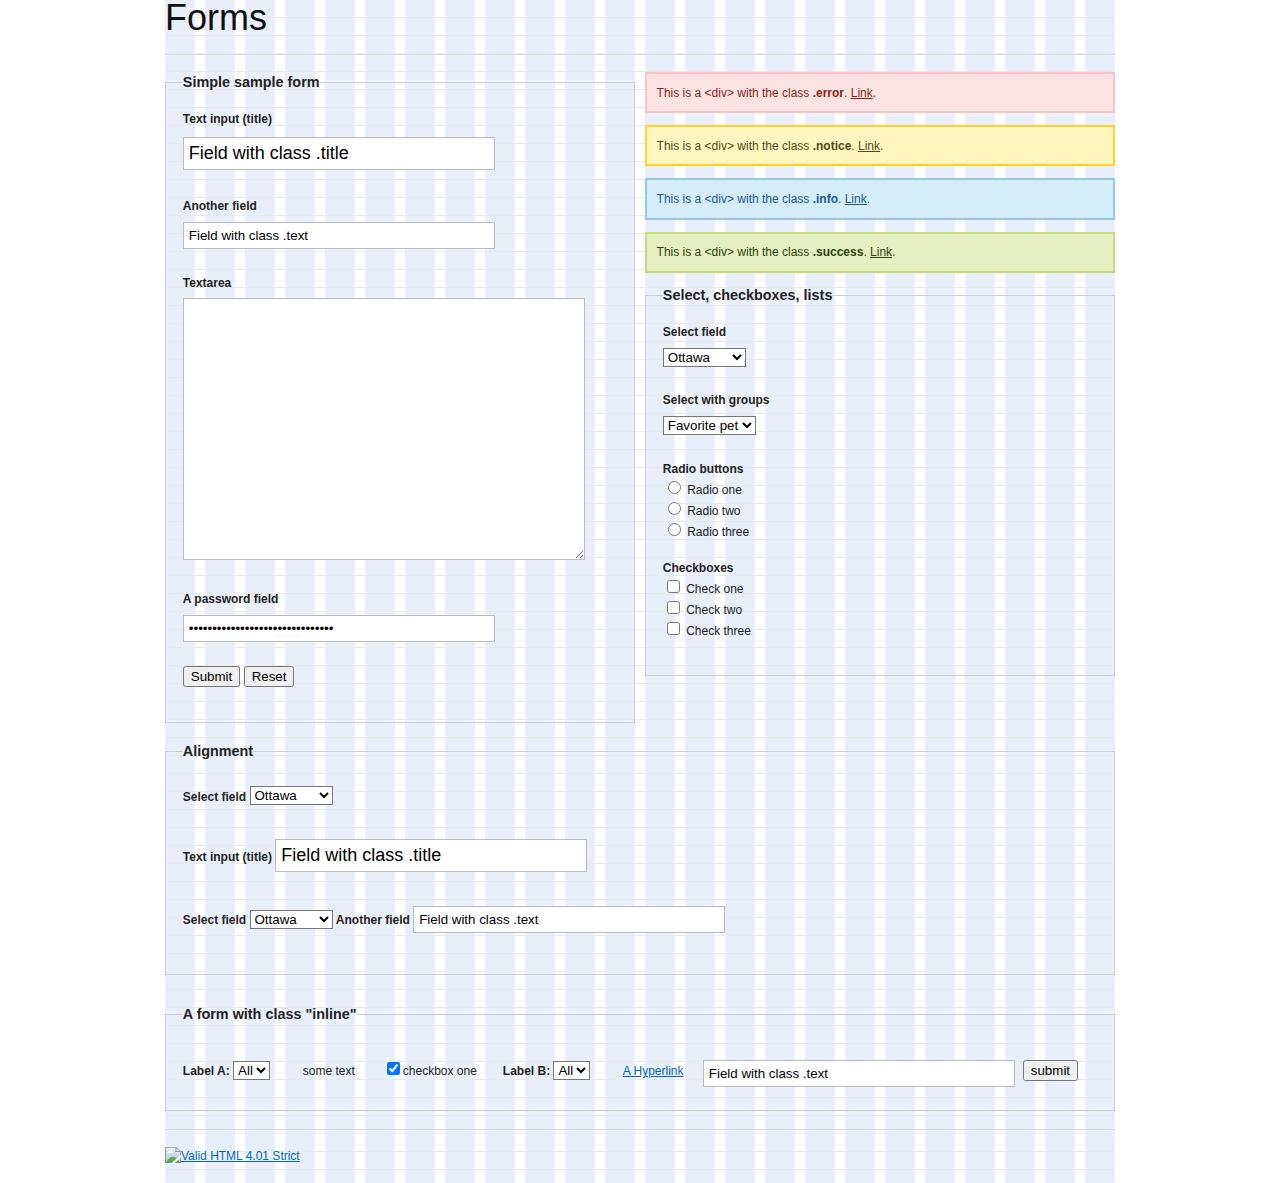
==== form.html @ bb265f8d "added css/index.html/form.html" ====
<!DOCTYPE html PUBLIC "-//W3C//DTD HTML 4.01//EN"
"http://www.w3.org/TR/html4/strict.dtd"> 
 
<html lang="en"> 
  <head> 
    <meta http-equiv="Content-Type" content="text/html; charset=utf-8"> 
    <title>Blueprint Forms Tests</title> 
 
    <!-- Framework CSS --> 
    <link rel="stylesheet" href="blueprint/screen.css" type="text/css" media="screen, projection"> 
    <link rel="stylesheet" href="blueprint/print.css" type="text/css" media="print"> 
    <!--[if lt IE 8]><link rel="stylesheet" href="blueprint/ie.css" type="text/css" media="screen, projection"><![endif]--> 
  </head> 
  <body> 
    <div class="container showgrid"> 
      <h1>Forms</h1> 
      <hr> 
 
      <div class="span-12"> 
 
        <form id="dummy" action="" method="post"> 
 
          <fieldset> 
            <legend>Simple sample form</legend> 
            <p> 
              <label for="dummy0">Text input (title)</label><br> 
              <input type="text" class="title" name="dummy0" id="dummy0" value="Field with class .title"> 
            </p> 
 
            <p> 
              <label for="dummy1">Another field</label><br> 
              <input type="text" class="text" id="dummy1" name="dummy1" value="Field with class .text"> 
            </p> 
 
            <p> 
              <label for="dummy2">Textarea</label><br> 
              <textarea name="dummy2" id="dummy2" rows="5" cols="20"></textarea> 
            </p> 
 
            <p> 
              <label for="dummy3">A password field</label><br> 
              <input type="password" class="text" id="dummy3" name="dummy3" value="Password field with class .text"> 
            </p> 
 
            <p> 
              <input type="submit" value="Submit"> 
              <input type="reset" value="Reset"> 
            </p> 
 
          </fieldset> 
        </form> 
 
      </div> 
      <div class="span-12 last"> 
 
        <div class="error"> 
          This is a &lt;div&gt; with the class <strong>.error</strong>. <a href="#">Link</a>.
        </div> 
        <div class="notice"> 
          This is a &lt;div&gt; with the class <strong>.notice</strong>. <a href="#">Link</a>.
        </div> 
        <div class="info"> 
          This is a &lt;div&gt; with the class <strong>.info</strong>. <a href="#">Link</a>.
        </div> 
        <div class="success"> 
          This is a &lt;div&gt; with the class <strong>.success</strong>. <a href="#">Link</a>.
        </div> 
 
        <fieldset> 
          <legend>Select, checkboxes, lists</legend> 
 
          <p> 
            <label for="dummy3">Select field</label><br> 
            <select id="dummy3" name="dummy3"> 
              <option value="1">Ottawa</option> 
              <option value="2">Calgary</option> 
              <option value="3">Moosejaw</option> 
            </select> 
          </p> 
 
          <p> 
            <label for="dummy4">Select with groups</label><br> 
            <select id="dummy4" name="dummy4"> 
              <option>Favorite pet</option> 
              <optgroup label="mammals"> 
                <option>dog</option> 
                <option>cat</option> 
                <option>rabbit</option> 
                <option>horse</option> 
              </optgroup> 
              <optgroup label="reptiles"> 
                <option>iguana</option> 
                <option>snake</option> 
              </optgroup> 
            </select> 
          </p> 
 
          <p><label>Radio buttons</label><br> 
            <input type="radio" name="example"> Radio one<br> 
            <input type="radio" name="example"> Radio two<br> 
            <input type="radio" name="example"> Radio three<br> 
          </p> 
 
          <p><label>Checkboxes</label><br> 
            <input type="checkbox"> Check one<br> 
            <input type="checkbox"> Check two<br> 
            <input type="checkbox"> Check three<br> 
          </p> 
 
        </fieldset> 
 
      </div> 
 
      <div class="span-24 last"> 
 
        <fieldset> 
          <legend>Alignment</legend> 
 
          <p> 
            <label for="dummy5">Select field</label> 
            <select id="dummy5" name="dummy5"> 
              <option value="1">Ottawa</option> 
              <option value="2">Calgary</option> 
              <option value="3">Moosejaw</option> 
            </select> 
          </p> 
 
          <p> 
            <label for="dummy6">Text input (title)</label> 
            <input type="text" class="title" name="dummy6" id="dummy6" value="Field with class .title"> 
          </p> 
 
          <p> 
            <label for="dummy7">Select field</label> 
            <select id="dummy7" name="dummy7"> 
              <option value="1">Ottawa</option> 
              <option value="2">Calgary</option> 
              <option value="3">Moosejaw</option> 
            </select> 
            <label for="dummy8">Another field</label> 
            <input type="text" class="text" id="dummy8" name="dummy8" value="Field with class .text"> 
          </p> 
 
        </fieldset> 
 
      </div> 
 
      <div class="span-24 last"> 
        <form action="" method="post" class="inline"> 
          <fieldset> 
            <legend>A form with class "inline"</legend> 
            <div class="span-3"> 
              <label for="a">Label A:</label> 
              <select id="a" name="a" > 
                <option value="0">All</option> 
              </select> 
            </div> 
            <div class="span-2"> 
              some text
            </div> 
            <div class="span-3"> 
              <input type="checkbox" id="o" name="o" value="true" checked="checked" class="checkbox">checkbox one
            </div> 
            <div class="span-3"> 
              <label for="b">Label B:</label> 
              <select id="b" name="b" > 
                <option value="0">All</option> 
              </select> 
            </div> 
            <div class="span-2"> 
              <a href="">A Hyperlink</a> 
            </div> 
            <div class="span-8"> 
              <input type="text" class="text" id="q" name="q" value="Field with class .text"> 
            </div> 
            <div class="span-2 last"> 
              <input type="submit" value="submit" class="button"> 
            </div> 
          </fieldset> 
 
        </form> 
 
      </div> 
 
      <hr> 
 
      <p> 
        <a href="http://validator.w3.org/check?uri=referer"> 
        <img src="valid.png" alt="Valid HTML 4.01 Strict" height="31" width="88" class="top"></a> 
      </p> 
 
    </div> 
  </body> 
</html>
---- blueprint/screen.css ----
/* -----------------------------------------------------------------------


 Blueprint CSS Framework 1.0.1
 http://blueprintcss.org

   * Copyright (c) 2007-Present. See LICENSE for more info.
   * See README for instructions on how to use Blueprint.
   * For credits and origins, see AUTHORS.
   * This is a compressed file. See the sources in the 'src' directory.

----------------------------------------------------------------------- */

/* reset.css */
html {margin:0;padding:0;border:0;}
body, div, span, object, iframe, h1, h2, h3, h4, h5, h6, p, blockquote, pre, a, abbr, acronym, address, code, del, dfn, em, img, q, dl, dt, dd, ol, ul, li, fieldset, form, label, legend, table, caption, tbody, tfoot, thead, tr, th, td, article, aside, dialog, figure, footer, header, hgroup, nav, section {margin:0;padding:0;border:0;font-size:100%;font:inherit;vertical-align:baseline;}
article, aside, details, figcaption, figure, dialog, footer, header, hgroup, menu, nav, section {display:block;}
body {line-height:1.5;background:white;}
table {border-collapse:separate;border-spacing:0;}
caption, th, td {text-align:left;font-weight:normal;float:none !important;}
table, th, td {vertical-align:middle;}
blockquote:before, blockquote:after, q:before, q:after {content:'';}
blockquote, q {quotes:"" "";}
a img {border:none;}
:focus {outline:0;}

/* typography.css */
html {font-size:100.01%;}
body {font-size:75%;color:#222;background:#fff;font-family:"Helvetica Neue", Arial, Helvetica, sans-serif;}
h1, h2, h3, h4, h5, h6 {font-weight:normal;color:#111;}
h1 {font-size:3em;line-height:1;margin-bottom:0.5em;}
h2 {font-size:2em;margin-bottom:0.75em;}
h3 {font-size:1.5em;line-height:1;margin-bottom:1em;}
h4 {font-size:1.2em;line-height:1.25;margin-bottom:1.25em;}
h5 {font-size:1em;font-weight:bold;margin-bottom:1.5em;}
h6 {font-size:1em;font-weight:bold;}
h1 img, h2 img, h3 img, h4 img, h5 img, h6 img {margin:0;}
p {margin:0 0 1.5em;}
.left {float:left !important;}
p .left {margin:1.5em 1.5em 1.5em 0;padding:0;}
.right {float:right !important;}
p .right {margin:1.5em 0 1.5em 1.5em;padding:0;}
a:focus, a:hover {color:#09f;}
a {color:#06c;text-decoration:underline;}
blockquote {margin:1.5em;color:#666;font-style:italic;}
strong, dfn {font-weight:bold;}
em, dfn {font-style:italic;}
sup, sub {line-height:0;}
abbr, acronym {border-bottom:1px dotted #666;}
address {margin:0 0 1.5em;font-style:italic;}
del {color:#666;}
pre {margin:1.5em 0;white-space:pre;}
pre, code, tt {font:1em 'andale mono', 'lucida console', monospace;line-height:1.5;}
li ul, li ol {margin:0;}
ul, ol {margin:0 1.5em 1.5em 0;padding-left:1.5em;}
ul {list-style-type:disc;}
ol {list-style-type:decimal;}
dl {margin:0 0 1.5em 0;}
dl dt {font-weight:bold;}
dd {margin-left:1.5em;}
table {margin-bottom:1.4em;width:100%;}
th {font-weight:bold;}
thead th {background:#c3d9ff;}
th, td, caption {padding:4px 10px 4px 5px;}
tbody tr:nth-child(even) td, tbody tr.even td {background:#e5ecf9;}
tfoot {font-style:italic;}
caption {background:#eee;}
.small {font-size:.8em;margin-bottom:1.875em;line-height:1.875em;}
.large {font-size:1.2em;line-height:2.5em;margin-bottom:1.25em;}
.hide {display:none;}
.quiet {color:#666;}
.loud {color:#000;}
.highlight {background:#ff0;}
.added {background:#060;color:#fff;}
.removed {background:#900;color:#fff;}
.first {margin-left:0;padding-left:0;}
.last {margin-right:0;padding-right:0;}
.top {margin-top:0;padding-top:0;}
.bottom {margin-bottom:0;padding-bottom:0;}

/* forms.css */
label {font-weight:bold;}
fieldset {padding:0 1.4em 1.4em 1.4em;margin:0 0 1.5em 0;border:1px solid #ccc;}
legend {font-weight:bold;font-size:1.2em;margin-top:-0.2em;margin-bottom:1em;}
fieldset, #IE8#HACK {padding-top:1.4em;}
legend, #IE8#HACK {margin-top:0;margin-bottom:0;}
input[type=text], input[type=password], input[type=url], input[type=email], input.text, input.title, textarea {background-color:#fff;border:1px solid #bbb;color:#000;}
input[type=text]:focus, input[type=password]:focus, input[type=url]:focus, input[type=email]:focus, input.text:focus, input.title:focus, textarea:focus {border-color:#666;}
select {background-color:#fff;border-width:1px;border-style:solid;}
input[type=text], input[type=password], input[type=url], input[type=email], input.text, input.title, textarea, select {margin:0.5em 0;}
input.text, input.title {width:300px;padding:5px;}
input.title {font-size:1.5em;}
textarea {width:390px;height:250px;padding:5px;}
form.inline {line-height:3;}
form.inline p {margin-bottom:0;}
.error, .alert, .notice, .success, .info {padding:0.8em;margin-bottom:1em;border:2px solid #ddd;}
.error, .alert {background:#fbe3e4;color:#8a1f11;border-color:#fbc2c4;}
.notice {background:#fff6bf;color:#514721;border-color:#ffd324;}
.success {background:#e6efc2;color:#264409;border-color:#c6d880;}
.info {background:#d5edf8;color:#205791;border-color:#92cae4;}
.error a, .alert a {color:#8a1f11;}
.notice a {color:#514721;}
.success a {color:#264409;}
.info a {color:#205791;}

/* grid.css */
.container {width:950px;margin:0 auto;}
.showgrid {background:url(src/grid.png);}
.column, .span-1, .span-2, .span-3, .span-4, .span-5, .span-6, .span-7, .span-8, .span-9, .span-10, .span-11, .span-12, .span-13, .span-14, .span-15, .span-16, .span-17, .span-18, .span-19, .span-20, .span-21, .span-22, .span-23, .span-24 {float:left;margin-right:10px;}
.last {margin-right:0;}
.span-1 {width:30px;}
.span-2 {width:70px;}
.span-3 {width:110px;}
.span-4 {width:150px;}
.span-5 {width:190px;}
.span-6 {width:230px;}
.span-7 {width:270px;}
.span-8 {width:310px;}
.span-9 {width:350px;}
.span-10 {width:390px;}
.span-11 {width:430px;}
.span-12 {width:470px;}
.span-13 {width:510px;}
.span-14 {width:550px;}
.span-15 {width:590px;}
.span-16 {width:630px;}
.span-17 {width:670px;}
.span-18 {width:710px;}
.span-19 {width:750px;}
.span-20 {width:790px;}
.span-21 {width:830px;}
.span-22 {width:870px;}
.span-23 {width:910px;}
.span-24 {width:950px;margin-right:0;}
input.span-1, textarea.span-1, input.span-2, textarea.span-2, input.span-3, textarea.span-3, input.span-4, textarea.span-4, input.span-5, textarea.span-5, input.span-6, textarea.span-6, input.span-7, textarea.span-7, input.span-8, textarea.span-8, input.span-9, textarea.span-9, input.span-10, textarea.span-10, input.span-11, textarea.span-11, input.span-12, textarea.span-12, input.span-13, textarea.span-13, input.span-14, textarea.span-14, input.span-15, textarea.span-15, input.span-16, textarea.span-16, input.span-17, textarea.span-17, input.span-18, textarea.span-18, input.span-19, textarea.span-19, input.span-20, textarea.span-20, input.span-21, textarea.span-21, input.span-22, textarea.span-22, input.span-23, textarea.span-23, input.span-24, textarea.span-24 {border-left-width:1px;border-right-width:1px;padding-left:5px;padding-right:5px;}
input.span-1, textarea.span-1 {width:18px;}
input.span-2, textarea.span-2 {width:58px;}
input.span-3, textarea.span-3 {width:98px;}
input.span-4, textarea.span-4 {width:138px;}
input.span-5, textarea.span-5 {width:178px;}
input.span-6, textarea.span-6 {width:218px;}
input.span-7, textarea.span-7 {width:258px;}
input.span-8, textarea.span-8 {width:298px;}
input.span-9, textarea.span-9 {width:338px;}
input.span-10, textarea.span-10 {width:378px;}
input.span-11, textarea.span-11 {width:418px;}
input.span-12, textarea.span-12 {width:458px;}
input.span-13, textarea.span-13 {width:498px;}
input.span-14, textarea.span-14 {width:538px;}
input.span-15, textarea.span-15 {width:578px;}
input.span-16, textarea.span-16 {width:618px;}
input.span-17, textarea.span-17 {width:658px;}
input.span-18, textarea.span-18 {width:698px;}
input.span-19, textarea.span-19 {width:738px;}
input.span-20, textarea.span-20 {width:778px;}
input.span-21, textarea.span-21 {width:818px;}
input.span-22, textarea.span-22 {width:858px;}
input.span-23, textarea.span-23 {width:898px;}
input.span-24, textarea.span-24 {width:938px;}
.append-1 {padding-right:40px;}
.append-2 {padding-right:80px;}
.append-3 {padding-right:120px;}
.append-4 {padding-right:160px;}
.append-5 {padding-right:200px;}
.append-6 {padding-right:240px;}
.append-7 {padding-right:280px;}
.append-8 {padding-right:320px;}
.append-9 {padding-right:360px;}
.append-10 {padding-right:400px;}
.append-11 {padding-right:440px;}
.append-12 {padding-right:480px;}
.append-13 {padding-right:520px;}
.append-14 {padding-right:560px;}
.append-15 {padding-right:600px;}
.append-16 {padding-right:640px;}
.append-17 {padding-right:680px;}
.append-18 {padding-right:720px;}
.append-19 {padding-right:760px;}
.append-20 {padding-right:800px;}
.append-21 {padding-right:840px;}
.append-22 {padding-right:880px;}
.append-23 {padding-right:920px;}
.prepend-1 {padding-left:40px;}
.prepend-2 {padding-left:80px;}
.prepend-3 {padding-left:120px;}
.prepend-4 {padding-left:160px;}
.prepend-5 {padding-left:200px;}
.prepend-6 {padding-left:240px;}
.prepend-7 {padding-left:280px;}
.prepend-8 {padding-left:320px;}
.prepend-9 {padding-left:360px;}
.prepend-10 {padding-left:400px;}
.prepend-11 {padding-left:440px;}
.prepend-12 {padding-left:480px;}
.prepend-13 {padding-left:520px;}
.prepend-14 {padding-left:560px;}
.prepend-15 {padding-left:600px;}
.prepend-16 {padding-left:640px;}
.prepend-17 {padding-left:680px;}
.prepend-18 {padding-left:720px;}
.prepend-19 {padding-left:760px;}
.prepend-20 {padding-left:800px;}
.prepend-21 {padding-left:840px;}
.prepend-22 {padding-left:880px;}
.prepend-23 {padding-left:920px;}
.border {padding-right:4px;margin-right:5px;border-right:1px solid #ddd;}
.colborder {padding-right:24px;margin-right:25px;border-right:1px solid #ddd;}
.pull-1 {margin-left:-40px;}
.pull-2 {margin-left:-80px;}
.pull-3 {margin-left:-120px;}
.pull-4 {margin-left:-160px;}
.pull-5 {margin-left:-200px;}
.pull-6 {margin-left:-240px;}
.pull-7 {margin-left:-280px;}
.pull-8 {margin-left:-320px;}
.pull-9 {margin-left:-360px;}
.pull-10 {margin-left:-400px;}
.pull-11 {margin-left:-440px;}
.pull-12 {margin-left:-480px;}
.pull-13 {margin-left:-520px;}
.pull-14 {margin-left:-560px;}
.pull-15 {margin-left:-600px;}
.pull-16 {margin-left:-640px;}
.pull-17 {margin-left:-680px;}
.pull-18 {margin-left:-720px;}
.pull-19 {margin-left:-760px;}
.pull-20 {margin-left:-800px;}
.pull-21 {margin-left:-840px;}
.pull-22 {margin-left:-880px;}
.pull-23 {margin-left:-920px;}
.pull-24 {margin-left:-960px;}
.pull-1, .pull-2, .pull-3, .pull-4, .pull-5, .pull-6, .pull-7, .pull-8, .pull-9, .pull-10, .pull-11, .pull-12, .pull-13, .pull-14, .pull-15, .pull-16, .pull-17, .pull-18, .pull-19, .pull-20, .pull-21, .pull-22, .pull-23, .pull-24 {float:left;position:relative;}
.push-1 {margin:0 -40px 1.5em 40px;}
.push-2 {margin:0 -80px 1.5em 80px;}
.push-3 {margin:0 -120px 1.5em 120px;}
.push-4 {margin:0 -160px 1.5em 160px;}
.push-5 {margin:0 -200px 1.5em 200px;}
.push-6 {margin:0 -240px 1.5em 240px;}
.push-7 {margin:0 -280px 1.5em 280px;}
.push-8 {margin:0 -320px 1.5em 320px;}
.push-9 {margin:0 -360px 1.5em 360px;}
.push-10 {margin:0 -400px 1.5em 400px;}
.push-11 {margin:0 -440px 1.5em 440px;}
.push-12 {margin:0 -480px 1.5em 480px;}
.push-13 {margin:0 -520px 1.5em 520px;}
.push-14 {margin:0 -560px 1.5em 560px;}
.push-15 {margin:0 -600px 1.5em 600px;}
.push-16 {margin:0 -640px 1.5em 640px;}
.push-17 {margin:0 -680px 1.5em 680px;}
.push-18 {margin:0 -720px 1.5em 720px;}
.push-19 {margin:0 -760px 1.5em 760px;}
.push-20 {margin:0 -800px 1.5em 800px;}
.push-21 {margin:0 -840px 1.5em 840px;}
.push-22 {margin:0 -880px 1.5em 880px;}
.push-23 {margin:0 -920px 1.5em 920px;}
.push-24 {margin:0 -960px 1.5em 960px;}
.push-1, .push-2, .push-3, .push-4, .push-5, .push-6, .push-7, .push-8, .push-9, .push-10, .push-11, .push-12, .push-13, .push-14, .push-15, .push-16, .push-17, .push-18, .push-19, .push-20, .push-21, .push-22, .push-23, .push-24 {float:left;position:relative;}
div.prepend-top, .prepend-top {margin-top:1.5em;}
div.append-bottom, .append-bottom {margin-bottom:1.5em;}
.box {padding:1.5em;margin-bottom:1.5em;background:#e5eCf9;}
hr {background:#ddd;color:#ddd;clear:both;float:none;width:100%;height:1px;margin:0 0 17px;border:none;}
hr.space {background:#fff;color:#fff;visibility:hidden;}
.clearfix:after, .container:after {content:"\0020";display:block;height:0;clear:both;visibility:hidden;overflow:hidden;}
.clearfix, .container {display:block;}
.clear {clear:both;}
---- blueprint/print.css ----
/* -----------------------------------------------------------------------


 Blueprint CSS Framework 1.0.1
 http://blueprintcss.org

   * Copyright (c) 2007-Present. See LICENSE for more info.
   * See README for instructions on how to use Blueprint.
   * For credits and origins, see AUTHORS.
   * This is a compressed file. See the sources in the 'src' directory.

----------------------------------------------------------------------- */

/* print.css */
body {line-height:1.5;font-family:"Helvetica Neue", Arial, Helvetica, sans-serif;color:#000;background:none;font-size:10pt;}
.container {background:none;}
hr {background:#ccc;color:#ccc;width:100%;height:2px;margin:2em 0;padding:0;border:none;}
hr.space {background:#fff;color:#fff;visibility:hidden;}
h1, h2, h3, h4, h5, h6 {font-family:"Helvetica Neue", Arial, "Lucida Grande", sans-serif;}
code {font:.9em "Courier New", Monaco, Courier, monospace;}
a img {border:none;}
p img.top {margin-top:0;}
blockquote {margin:1.5em;padding:1em;font-style:italic;font-size:.9em;}
.small {font-size:.9em;}
.large {font-size:1.1em;}
.quiet {color:#999;}
.hide {display:none;}
a:link, a:visited {background:transparent;font-weight:700;text-decoration:underline;}
a:link:after, a:visited:after {content:" (" attr(href) ")";font-size:90%;}
---- blueprint/ie.css ----
/* -----------------------------------------------------------------------


 Blueprint CSS Framework 1.0.1
 http://blueprintcss.org

   * Copyright (c) 2007-Present. See LICENSE for more info.
   * See README for instructions on how to use Blueprint.
   * For credits and origins, see AUTHORS.
   * This is a compressed file. See the sources in the 'src' directory.

----------------------------------------------------------------------- */

/* ie.css */
body {text-align:center;}
.container {text-align:left;}
* html .column, * html .span-1, * html .span-2, * html .span-3, * html .span-4, * html .span-5, * html .span-6, * html .span-7, * html .span-8, * html .span-9, * html .span-10, * html .span-11, * html .span-12, * html .span-13, * html .span-14, * html .span-15, * html .span-16, * html .span-17, * html .span-18, * html .span-19, * html .span-20, * html .span-21, * html .span-22, * html .span-23, * html .span-24 {display:inline;overflow-x:hidden;}
* html legend {margin:0px -8px 16px 0;padding:0;}
sup {vertical-align:text-top;}
sub {vertical-align:text-bottom;}
html>body p code {*white-space:normal;}
hr {margin:-8px auto 11px;}
img {-ms-interpolation-mode:bicubic;}
.clearfix, .container {display:inline-block;}
* html .clearfix, * html .container {height:1%;}
fieldset {padding-top:0;}
legend {margin-top:-0.2em;margin-bottom:1em;margin-left:-0.5em;}
textarea {overflow:auto;}
label {vertical-align:middle;position:relative;top:-0.25em;}
input.text, input.title, textarea {background-color:#fff;border:1px solid #bbb;}
input.text:focus, input.title:focus {border-color:#666;}
input.text, input.title, textarea, select {margin:0.5em 0;}
input.checkbox, input.radio {position:relative;top:.25em;}
form.inline div, form.inline p {vertical-align:middle;}
form.inline input.checkbox, form.inline input.radio, form.inline input.button, form.inline button {margin:0.5em 0;}
button, input.button {position:relative;top:0.25em;}
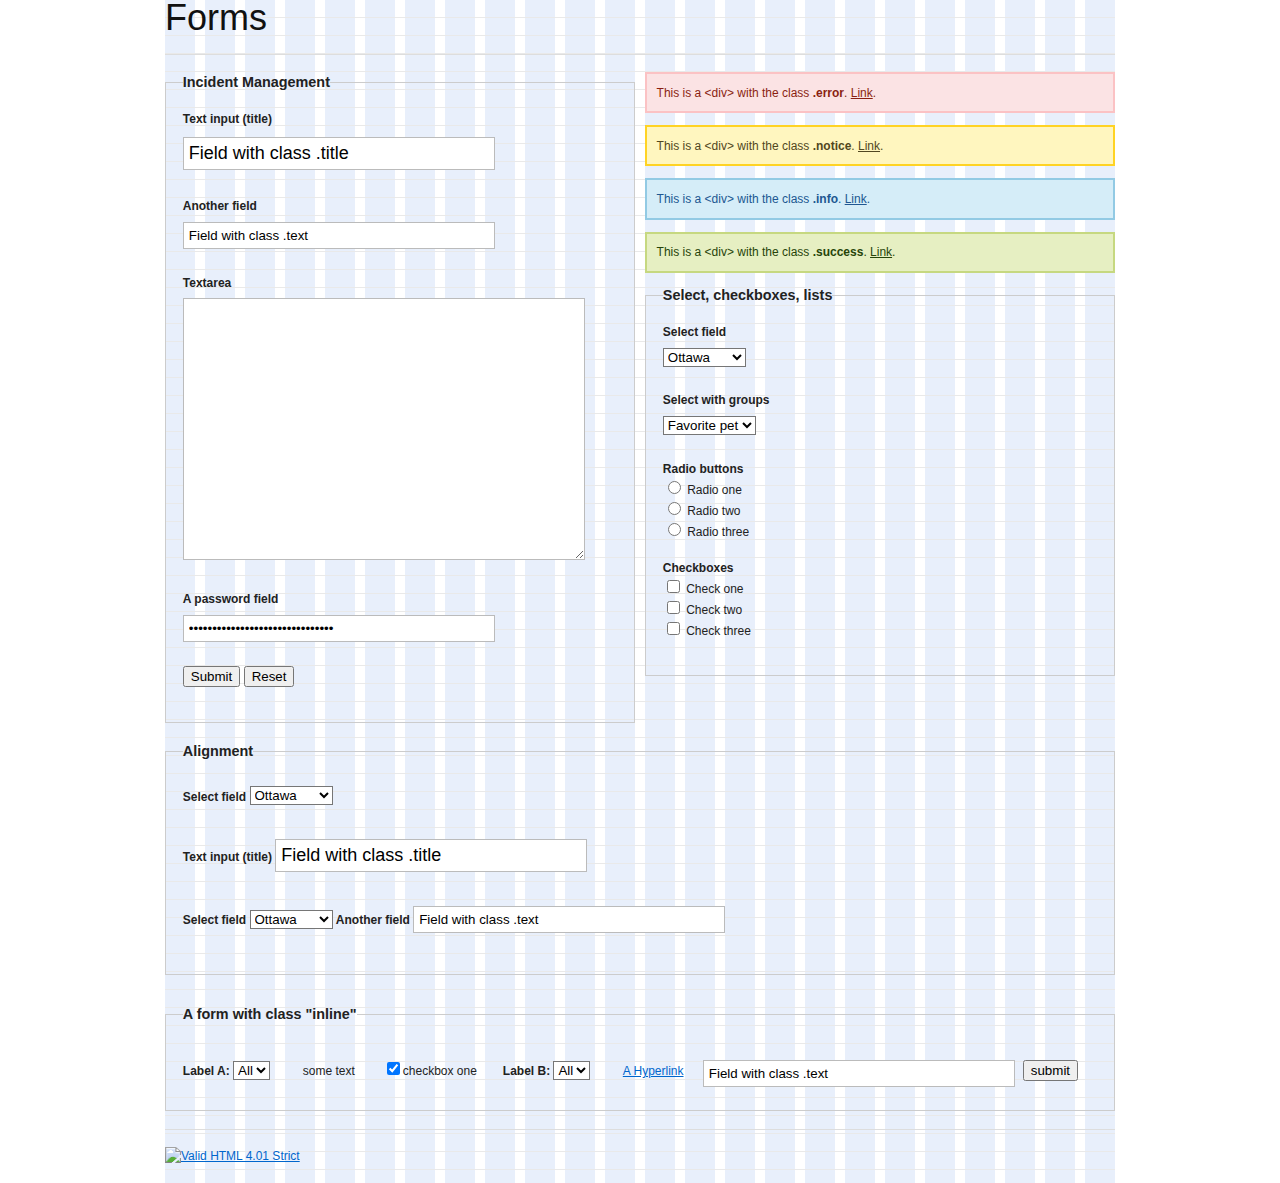
==== commit 1b6db5d9: "asdf" ====
--- a/form.html
+++ b/form.html
@@ -1,11 +1,9 @@
-
-<!DOCTYPE html PUBLIC "-//W3C//DTD HTML 4.01//EN"
-"http://www.w3.org/TR/html4/strict.dtd"> 
+<!DOCTYPE html>
  
 <html lang="en"> 
   <head> 
     <meta http-equiv="Content-Type" content="text/html; charset=utf-8"> 
-    <title>Blueprint Forms Tests</title> 
+    <title>IMG Forms</title> 
  
     <!-- Framework CSS --> 
     <link rel="stylesheet" href="blueprint/screen.css" type="text/css" media="screen, projection"> 
@@ -22,7 +20,7 @@
         <form id="dummy" action="" method="post"> 
  
           <fieldset> 
-            <legend>Simple sample form</legend> 
+            <legend>Incident Management</legend> 
             <p> 
               <label for="dummy0">Text input (title)</label><br> 
               <input type="text" class="title" name="dummy0" id="dummy0" value="Field with class .title"> 
@@ -192,4 +190,4 @@
  
     </div> 
   </body> 
-</html> +</html> 
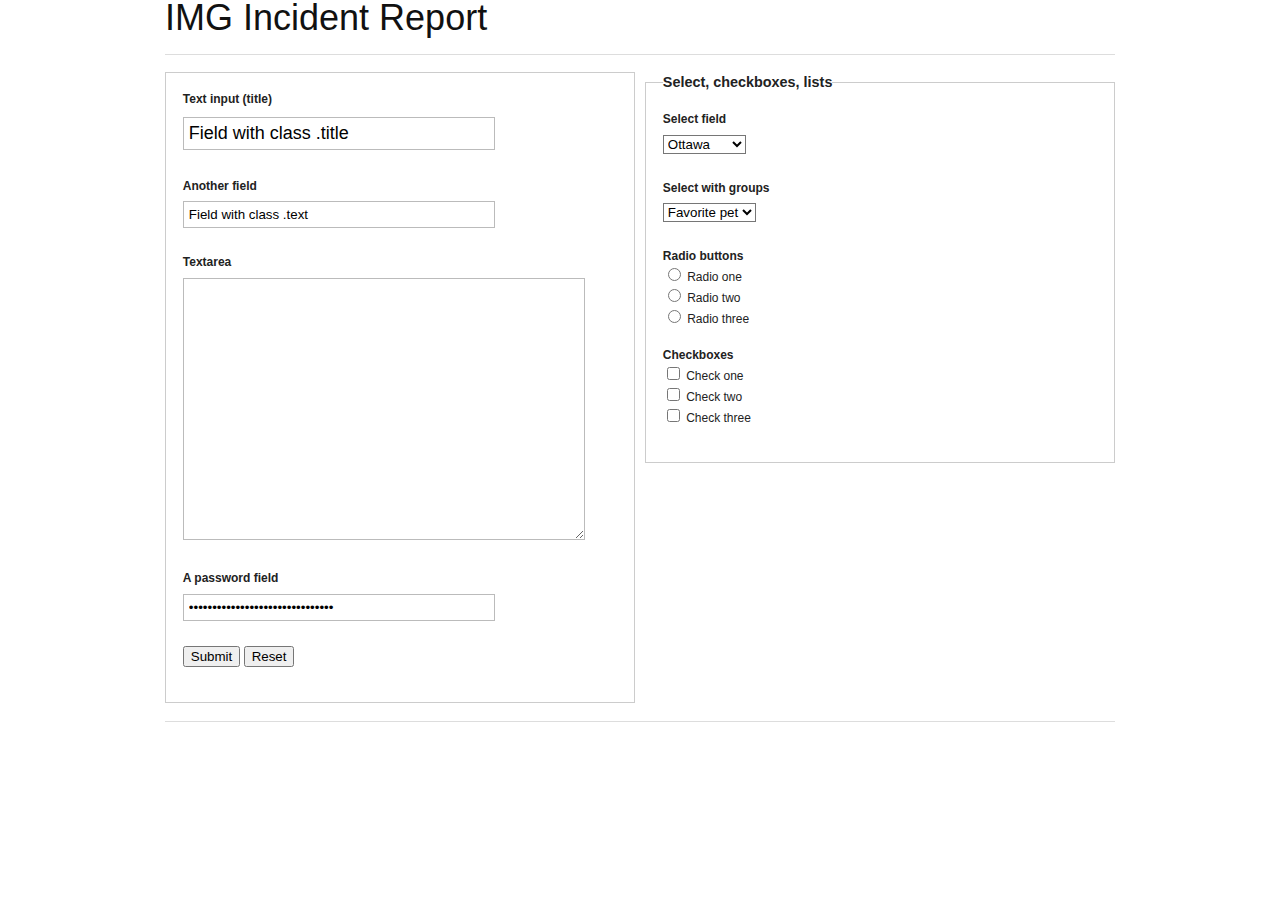
==== commit 2d13eba3: "asdf" ====
--- a/form.html
+++ b/form.html
@@ -8,11 +8,12 @@
     <!-- Framework CSS --> 
     <link rel="stylesheet" href="blueprint/screen.css" type="text/css" media="screen, projection"> 
     <link rel="stylesheet" href="blueprint/print.css" type="text/css" media="print"> 
+    <link rel="stylesheet" href="blueprint/plugins/fancy-type/screen.css" type="text/css" media="print"> 
     <!--[if lt IE 8]><link rel="stylesheet" href="blueprint/ie.css" type="text/css" media="screen, projection"><![endif]--> 
   </head> 
   <body> 
-    <div class="container showgrid"> 
-      <h1>Forms</h1> 
+    <div class="container"> 
+      <h1>IMG Incident Report</h1> 
       <hr> 
  
       <div class="span-12"> 
@@ -20,7 +21,7 @@
         <form id="dummy" action="" method="post"> 
  
           <fieldset> 
-            <legend>Incident Management</legend> 
+            <legend></legend> 
             <p> 
               <label for="dummy0">Text input (title)</label><br> 
               <input type="text" class="title" name="dummy0" id="dummy0" value="Field with class .title"> 
@@ -51,7 +52,7 @@
  
       </div> 
       <div class="span-12 last"> 
- 
+<!-- 
         <div class="error"> 
           This is a &lt;div&gt; with the class <strong>.error</strong>. <a href="#">Link</a>.
         </div> 
@@ -64,7 +65,7 @@
         <div class="success"> 
           This is a &lt;div&gt; with the class <strong>.success</strong>. <a href="#">Link</a>.
         </div> 
- 
+--> 
         <fieldset> 
           <legend>Select, checkboxes, lists</legend> 
  
@@ -109,7 +110,8 @@
         </fieldset> 
  
       </div> 
- 
+
+<!--
       <div class="span-24 last"> 
  
         <fieldset> 
@@ -143,7 +145,8 @@
         </fieldset> 
  
       </div> 
- 
+-->
+<!-- 
       <div class="span-24 last"> 
         <form action="" method="post" class="inline"> 
           <fieldset> 
@@ -180,13 +183,8 @@
         </form> 
  
       </div> 
- 
+--> 
       <hr> 
- 
-      <p> 
-        <a href="http://validator.w3.org/check?uri=referer"> 
-        <img src="valid.png" alt="Valid HTML 4.01 Strict" height="31" width="88" class="top"></a> 
-      </p> 
  
     </div> 
   </body> 
--- a/blueprint/plugins/fancy-type/screen.css
+++ b/blueprint/plugins/fancy-type/screen.css
@@ -0,0 +1,71 @@
+/* --------------------------------------------------------------
+
+   fancy-type.css
+   * Lots of pretty advanced classes for manipulating text.
+
+   See the Readme file in this folder for additional instructions.
+
+-------------------------------------------------------------- */
+
+/* Indentation instead of line shifts for sibling paragraphs. */
+   p + p { text-indent:2em; margin-top:-1.5em; }
+   form p + p  { text-indent: 0; } /* Don't want this in forms. */
+
+
+/* For great looking type, use this code instead of asdf:
+   <span class="alt">asdf</span>
+   Best used on prepositions and ampersands. */
+
+.alt {
+  color: #666;
+  font-family: "Warnock Pro", "Goudy Old Style","Palatino","Book Antiqua", Georgia, serif;
+  font-style: italic;
+  font-weight: normal;
+}
+
+
+/* For great looking quote marks in titles, replace "asdf" with:
+   <span class="dquo">&#8220;</span>asdf&#8221;
+   (That is, when the title starts with a quote mark).
+   (You may have to change this value depending on your font size). */
+
+.dquo { margin-left: -.5em; }
+
+
+/* Reduced size type with incremental leading
+   (http://www.markboulton.co.uk/journal/comments/incremental_leading/)
+
+   This could be used for side notes. For smaller type, you don't necessarily want to
+   follow the 1.5x vertical rhythm -- the line-height is too much.
+
+   Using this class, it reduces your font size and line-height so that for
+   every four lines of normal sized type, there is five lines of the sidenote. eg:
+
+   New type size in em's:
+     10px (wanted side note size) / 12px (existing base size) = 0.8333 (new type size in ems)
+
+   New line-height value:
+     12px x 1.5 = 18px (old line-height)
+     18px x 4 = 72px
+     72px / 5 = 14.4px (new line height)
+     14.4px / 10px = 1.44 (new line height in em's) */
+
+p.incr, .incr p {
+  font-size: 10px;
+  line-height: 1.44em;
+  margin-bottom: 1.5em;
+}
+
+
+/* Surround uppercase words and abbreviations with this class.
+   Based on work by Jørgen Arnor Gårdsø Lom [http://twistedintellect.com/] */
+
+.caps {
+  font-variant: small-caps;
+  letter-spacing: 1px;
+  text-transform: lowercase;
+  font-size:1.2em;
+  line-height:1%;
+  font-weight:bold;
+  padding:0 2px;
+}
